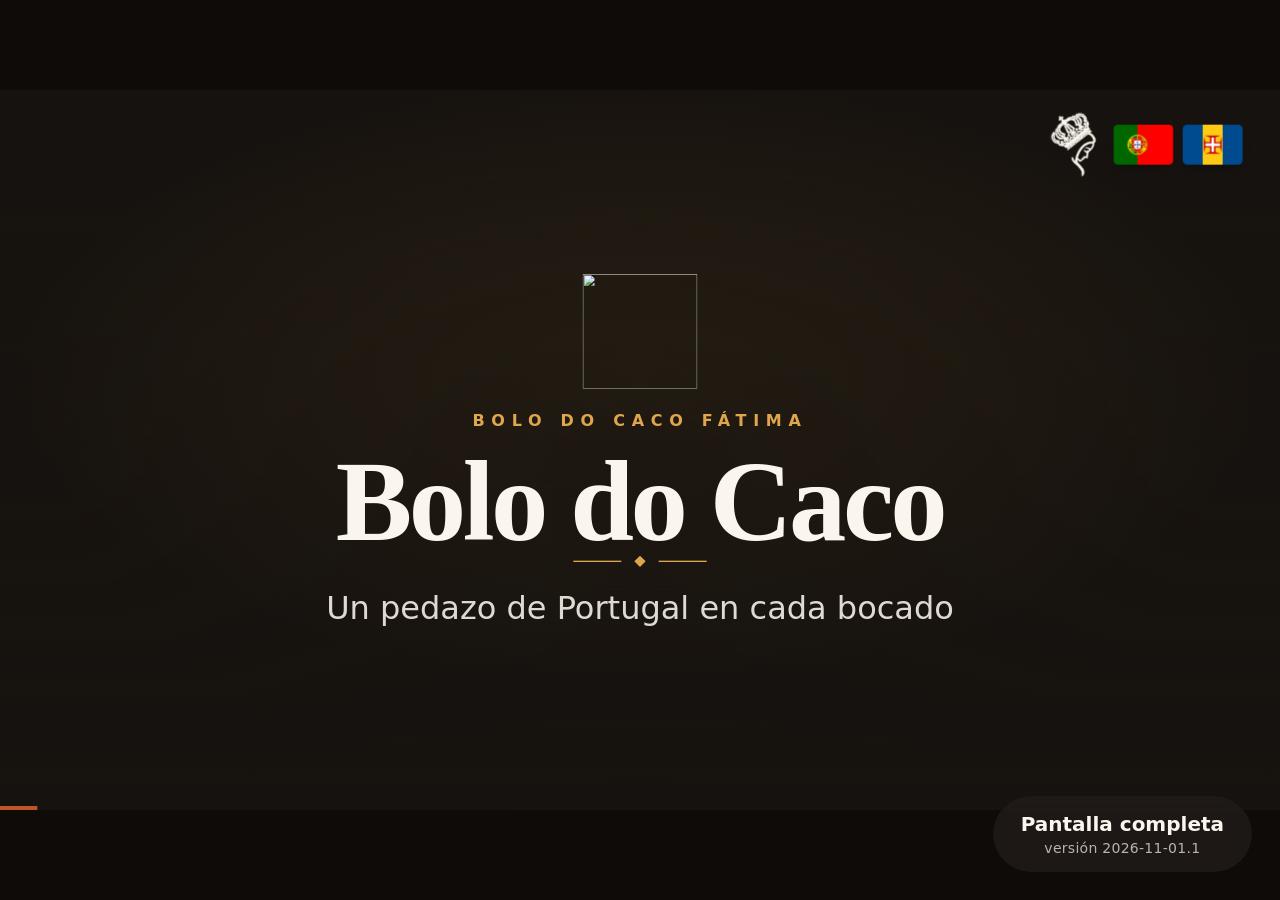
==== pantalla/index.html @ c0e659c2 "Evento con Parceiros Banda Show; fuera prego, bifana y espetadas - El evento del día pasa a ser la i" ====
<!doctype html>
<html lang="es">
<head>
<meta charset="utf-8">
<meta name="version" content="2026-11-01.1">
<meta name="viewport" content="width=device-width, initial-scale=1">
<title>Bolo do Caco Fátima — Pantalla</title>
<meta name="robots" content="noindex">
<link rel="icon" href="../favicon.svg" type="image/svg+xml">
<link rel="stylesheet" href="pantalla.css?v=2026-11-01.1">
</head>
<body>

<!-- El escenario mide siempre 1920x1080 y se escala para llenar la pantalla,
     así se ve igual en un televisor, en una laptop o en la grabación. -->
<div class="escenario" id="escenario">
  <div class="diapositivas" id="diapositivas"></div>

  <!-- firma fija, sobre todas las diapositivas -->
  <div class="firma" id="firma">
    <img class="firma__logo" src="../assets/img/logo-256.png" alt="">
    <span class="firma__texto">
      <strong>Bolo do Caco</strong>
      <em>Fátima</em>
    </span>
  </div>

  <!-- la Virgen y las dos banderas, fijas arriba a la derecha: equilibran la
       firma de la izquierda. La Virgen va en negro sobre fondo claro y en crema
       sobre las diapositivas oscuras; el reloj funde una con otra. -->
  <div class="banderas" id="banderas">
    <span class="banderas__virgen">
      <img id="virgenNegra" src="../assets/img/virgen-fatima-mini.png" alt="Nossa Senhora de Fátima" width="68" height="96">
      <img id="virgenCrema" src="../assets/img/virgen-fatima-mini-crema.png" alt="" width="68" height="96">
    </span>
    <img src="../assets/img/bandera-portugal.png" alt="Portugal" width="600" height="400">
    <img src="../assets/img/bandera-madeira.png" alt="Madeira" width="600" height="400">
  </div>

  <div class="progreso"><span class="progreso__barra" id="progresoBarra"></span></div>
</div>

<script src="../data/menu.js?v=2026-11-01.1"></script>
<script src="pantalla.js?v=2026-11-01.1"></script>
</body>
</html>
---- pantalla/pantalla.css ----
/* =============================================================
   BOLO DO CACO FÁTIMA — Pantalla en bucle (16:9)
   El escenario mide 1920x1080 fijos y se escala para llenar
   cualquier televisor. Todas las medidas van en px de ese lienzo.
   ============================================================= */

@font-face{
  font-family:'Fraunces';font-style:normal;font-weight:400 900;font-display:block;
  src:url('../assets/fonts/fraunces-latin.woff2') format('woff2');
}
@font-face{
  font-family:'Fraunces';font-style:normal;font-weight:400 900;font-display:block;
  src:url('../assets/fonts/fraunces-latin-ext.woff2') format('woff2');
  unicode-range:U+0100-02BA,U+02BD-02C5,U+02C7-02CC,U+02CE-02D7,U+02DD-02FF,U+1E00-1E9F,U+1EF2-1EFF,U+2C60-2C7F,U+A720-A7FF;
}
@font-face{
  font-family:'Inter';font-style:normal;font-weight:400 700;font-display:block;
  src:url('../assets/fonts/inter-latin.woff2') format('woff2');
}
@font-face{
  font-family:'Inter';font-style:normal;font-weight:400 700;font-display:block;
  src:url('../assets/fonts/inter-latin-ext.woff2') format('woff2');
  unicode-range:U+0100-02BA,U+02BD-02C5,U+02C7-02CC,U+02CE-02D7,U+02DD-02FF,U+1E00-1E9F,U+1EF2-1EFF,U+2C60-2C7F,U+A720-A7FF;
}

:root{
  --c-base:#FAF6EE; --c-surface:#FFFCF7; --c-surface-2:#F4EDE0;
  --c-ink:#221D1A; --c-ink-soft:#5B524B; --c-line:#E5DBCB;
  --c-azulejo:#1D4E79; --c-terracota:#C0552A; --c-codea:#E0A64C;
  --c-buganvilia:#B81E4E; --c-on-dark:#FAF6EE;
  --f-display:'Fraunces',Georgia,serif;
  --f-text:'Inter',system-ui,sans-serif;
}

*{box-sizing:border-box;margin:0}
html,body{height:100%;background:#0E0B09;overflow:hidden}
body{font-family:var(--f-text);color:var(--c-ink);-webkit-font-smoothing:antialiased}
img{display:block}

/* ---------- escenario ---------- */
.escenario{
  position:absolute;top:50%;left:50%;
  width:1920px;height:1080px;
  transform-origin:center center;
  overflow:hidden;background:var(--c-base);
}
.diapositivas{position:absolute;inset:0}

/* el will-change lo pone y lo quita el JS solo en las que están en
   pantalla: dejarlo fijo en las nueve reserva memoria de vídeo de más */
.dia{position:absolute;inset:0;opacity:0;visibility:hidden;
  backface-visibility:hidden;transform:translateZ(0)}

/* ---------- textura de azulejo ---------- */
.azulejo{position:absolute;inset:0;
  background:url('../assets/img/azulejo.svg') repeat;background-size:150px 150px;opacity:.05}
.azulejo--oscuro{opacity:.07}

/* ---------- filete ---------- */
.filete{position:relative;display:block;width:200px;height:14px;color:var(--c-codea);
  background:
    linear-gradient(currentColor,currentColor) left center/72px 2px no-repeat,
    linear-gradient(currentColor,currentColor) right center/72px 2px no-repeat}
.filete::after{content:"";position:absolute;left:50%;top:50%;width:12px;height:12px;
  transform:translate(-50%,-50%) rotate(45deg);background:currentColor}
.filete--terracota{color:var(--c-terracota)}
.filete--centro{margin-inline:auto}

/* ============ A · PORTADA ============ */
.dia--portada{background:#17130F}
.portada__foto{position:absolute;inset:0;background-size:cover;background-position:center 34%;
  will-change:transform}
.portada__velo{position:absolute;inset:0;background:
  radial-gradient(58% 58% at 50% 52%, rgb(23 19 15 / .62) 0%, transparent 78%),
  radial-gradient(70% 60% at 50% 40%, rgb(224 166 76 / .10) 0%, transparent 70%),
  linear-gradient(to top, rgb(23 19 15 / .92) 0%, rgb(23 19 15 / .66) 45%, rgb(23 19 15 / .58) 100%)}
.portada__caja{position:absolute;inset:0;display:flex;flex-direction:column;
  align-items:center;justify-content:center;gap:0;color:var(--c-on-dark);text-align:center}
.portada__logo{width:172px;height:172px;margin-bottom:34px}
.portada__marca{font-size:24px;font-weight:600;letter-spacing:.42em;text-transform:uppercase;
  color:var(--c-codea);margin-bottom:26px}
.portada__titulo{font-family:var(--f-display);font-size:172px;font-weight:700;line-height:.95;
  letter-spacing:-.03em;font-variation-settings:"SOFT" 60,"WONK" 1,"opsz" 144}
.portada__lema{font-size:48px;color:rgb(250 246 238 / .88);margin-top:34px}
.portada .filete{margin-top:30px}

/* ============ A2 · FÁTIMA: la identidad de la casa ============ */
.dia--fatima{background:var(--c-surface-2);display:grid;
  grid-template-columns:860px 1fr;align-items:center;isolation:isolate}
/* luz cálida detrás de la Virgen: la separa del fondo sin enmarcarla */
.fat__luz{position:absolute;inset:0;z-index:-1;background:
  radial-gradient(38% 62% at 25% 52%, rgb(255 252 247 / .95) 0%, rgb(255 252 247 / 0) 70%)}
.fat__virgen{display:flex;justify-content:center;align-items:center;height:100%;
  padding:110px 0 80px 120px}
/* medidas fijas: con alto al 100% y ancho automático, algunos navegadores de
   televisor dibujaban la imagen con ancho cero y la Virgen no se veía */
.fat__virgen img{display:block;width:560px;height:790px;will-change:transform}
.fat__caja{display:flex;flex-direction:column;align-items:flex-start;padding:0 120px 0 40px}
.fat__titulo{font-family:var(--f-display);font-size:220px;font-weight:700;line-height:.92;
  letter-spacing:-.035em;font-variation-settings:"SOFT" 60,"WONK" 1,"opsz" 144;margin-top:6px}
.dia--fatima .filete{margin:34px 0 0}
.fat__banderas{display:flex;gap:44px;margin-top:56px}
.fat__banderas figure{margin:0;display:flex;flex-direction:column;align-items:center;gap:18px}
.fat__banderas img{width:240px;height:160px;border-radius:10px;object-fit:cover;
  box-shadow:0 0 0 1px rgb(34 29 26 / .10), 0 18px 34px -16px rgb(34 29 26 / .45)}
.fat__banderas figcaption{font-size:26px;font-weight:700;letter-spacing:.24em;
  text-transform:uppercase;color:var(--c-ink-soft)}
.fat__lema{font-size:40px;line-height:1.3;color:var(--c-ink-soft);margin-top:54px;max-width:820px}

/* ============ B · PRODUCTO ============ */
.dia--producto{display:grid;grid-template-columns:940px 1fr;background:var(--c-base);isolation:isolate}
.prod__marco{position:relative;overflow:hidden;background:var(--c-surface-2)}
.prod__foto{position:absolute;inset:-4%;background-size:cover;background-position:center;
  will-change:transform}
/* el fundido va fuera del marco y lo sobrepasa unos píxeles: dentro, al
   escalar el escenario a un televisor que no mide justo 1920, el último
   píxel de la foto asomaba como una línea vertical en el centro */
.prod__borde{position:absolute;top:0;bottom:0;left:820px;width:126px;
  background:linear-gradient(to right, transparent, var(--c-base) 88%)}
.prod__caja{position:relative;display:flex;flex-direction:column;justify-content:center;
  padding:0 90px 0 76px}
.prod__caja::before{content:"";position:absolute;inset:0;z-index:-1;
  background:url('../assets/img/azulejo.svg') repeat;background-size:150px 150px;opacity:.04}
.prod__categoria{font-size:26px;font-weight:700;letter-spacing:.3em;text-transform:uppercase;
  color:var(--c-terracota);margin-bottom:22px}
.prod__nombre{font-family:var(--f-display);font-size:100px;font-weight:700;line-height:1.0;
  letter-spacing:-.03em;font-variation-settings:"SOFT" 45,"WONK" 1,"opsz" 96;
  text-wrap:balance;margin-bottom:28px}
.prod__desc{font-size:42px;line-height:1.38;color:var(--c-ink-soft);max-width:820px}
.prod__precio{font-family:var(--f-display);font-size:200px;font-weight:700;line-height:.92;
  color:var(--c-terracota);margin-top:48px;font-variant-numeric:tabular-nums}
.prod__sello{display:inline-flex;align-self:flex-start;margin-top:34px;
  padding:14px 32px;border-radius:999px;
  font-size:27px;font-weight:700;letter-spacing:.18em;text-transform:uppercase}
.sello--promo{background:var(--c-terracota);color:#FFF}
.sello--estrella{background:var(--c-codea);color:#2B2008}
.sello--novedad{background:var(--c-buganvilia);color:#FFF}
.sello--tradicional{background:transparent;color:var(--c-azulejo);
  box-shadow:inset 0 0 0 2px var(--c-azulejo)}

/* la unidad va debajo del precio, en letra de texto y más discreta */
.precio__unidad{display:block;font-family:var(--f-text);font-weight:600;
  font-size:32px;letter-spacing:.04em;color:var(--c-ink-soft);margin-top:8px}

/* ============ B2 · DOS PRODUCTOS JUNTOS ============ */
.dia--pareja{background:var(--c-base);display:flex;align-items:center;justify-content:center}
/* el hueco de arriba deja libre la firma de la esquina */
.par__todo{width:100%;padding:80px 64px 0}
.par__categoria{text-align:center;margin-bottom:34px;font-size:30px}
.par__rejilla{display:grid;grid-template-columns:1fr 1fr;gap:56px;align-items:start}
.par__col{display:flex;flex-direction:column;align-items:center;text-align:center}
.par__marco{position:relative;width:100%;aspect-ratio:4/3;max-width:610px;overflow:hidden;
  border-radius:20px;background:var(--c-surface-2);
  box-shadow:0 3px 10px rgb(34 29 26 / .10), 0 26px 50px -24px rgb(34 29 26 / .40)}
.par__foto{position:absolute;inset:-4%;background-size:cover;background-position:center;
  will-change:transform}
/* sobre la foto, la de contorno necesita fondo: sin él no se lee encima de
   una carne roja o un pan oscuro */
.par__sello.sello--tradicional{background:var(--c-surface)}
.par__sello{position:absolute;left:22px;top:22px;
  padding:11px 26px;border-radius:999px;
  font-size:23px;font-weight:700;letter-spacing:.16em;text-transform:uppercase}
/* alturas mínimas de dos líneas: así los precios de las dos columnas
   quedan a la misma altura aunque un nombre ocupe una línea y el otro dos */
.par__nombre{font-family:var(--f-display);font-size:56px;font-weight:700;line-height:1.05;
  letter-spacing:-.025em;font-variation-settings:"SOFT" 45,"WONK" 1,"opsz" 54;
  text-wrap:balance;margin-top:30px;min-height:2.1em;
  display:flex;align-items:flex-start;justify-content:center}
.par__desc{font-size:33px;line-height:1.32;color:var(--c-ink-soft);margin-top:10px;
  max-width:700px;min-height:2.64em}
.par__precio{font-family:var(--f-display);font-size:132px;font-weight:700;line-height:.94;
  color:var(--c-terracota);margin-top:18px;font-variant-numeric:tabular-nums}

/* ============ C · EVENTO ============ */
.dia--evento{background:var(--c-surface-2);display:flex;flex-direction:column;
  align-items:center;justify-content:center;text-align:center;padding:0 200px}
.ev__kicker{font-size:24px;font-weight:700;letter-spacing:.32em;text-transform:uppercase;
  color:var(--c-terracota);margin-bottom:20px}
.ev__titulo{font-family:var(--f-display);font-size:130px;font-weight:700;line-height:1;
  letter-spacing:-.03em;font-variation-settings:"SOFT" 50,"WONK" 1,"opsz" 120}
.ev__sub{font-family:var(--f-display);font-size:38px;font-style:italic;color:var(--c-azulejo);
  margin-top:28px}
.ev__texto{font-size:30px;line-height:1.5;color:var(--c-ink-soft);max-width:1240px;margin-top:34px}
.ev__datos{display:grid;grid-template-columns:repeat(3,1fr);gap:56px;margin-top:56px;
  text-align:left;max-width:1320px}
.ev__dato{padding-left:26px;border-left:4px solid var(--c-codea)}
.ev__dato dt{font-size:19px;font-weight:700;letter-spacing:.2em;text-transform:uppercase;
  color:var(--c-terracota);margin-bottom:10px}
.ev__dato dd{margin:0;font-size:25px;line-height:1.4;color:var(--c-ink-soft)}
.dia--evento .filete{margin-top:26px}

/* ============ D · CIERRE ============ */
.dia--cierre{background:#1A1614;display:flex;flex-direction:column;
  align-items:center;justify-content:center;text-align:center;color:var(--c-on-dark)}
.cierre__logo{width:230px;height:230px;margin-bottom:46px}
.cierre__titulo{font-family:var(--f-display);font-size:124px;font-weight:700;line-height:1.05;
  letter-spacing:-.025em;font-variation-settings:"SOFT" 55,"WONK" 1,"opsz" 96}
.cierre__ig{display:inline-flex;align-items:center;gap:22px;margin-top:52px;
  padding:24px 52px;border-radius:999px;border:2px solid rgb(250 246 238 / .28);
  font-size:46px;font-weight:600}
.cierre__ig svg{width:44px;height:44px}
.dia--cierre .filete{margin-top:30px}

/* ---------- firma fija ---------- */
.firma{position:absolute;left:56px;top:46px;display:flex;align-items:center;gap:18px;
  z-index:5;will-change:opacity}
.firma__logo{width:88px;height:88px;border-radius:50%}
.firma__texto{display:flex;flex-direction:column;line-height:1}
.firma__texto strong{font-family:var(--f-display);font-size:36px;font-weight:700;
  letter-spacing:-.01em}
.firma__texto em{font-style:normal;font-size:19px;letter-spacing:.32em;text-transform:uppercase;
  margin-top:8px;color:var(--c-terracota)}
.firma--sobre-oscuro .firma__texto{color:var(--c-on-dark)}
.firma--sobre-oscuro .firma__texto em{color:var(--c-codea)}
.firma--oculta{opacity:0}

/* ---------- botón de pantalla completa ---------- */
.completa{
  position:fixed;right:28px;bottom:28px;z-index:20;
  padding:16px 28px;border:0;border-radius:999px;cursor:pointer;
  background:rgb(34 29 26 / .78);color:#FAF6EE;
  font-family:var(--f-text);font-size:20px;font-weight:600;
  backdrop-filter:blur(6px);
  transition:opacity .4s ease;
}
.completa small{display:block;font-size:14px;font-weight:500;opacity:.7;margin-top:4px;
  letter-spacing:.02em}
.completa:focus-visible{outline:3px solid var(--c-codea);outline-offset:3px}
.completa--oculto{opacity:0;pointer-events:none}

/* ---------- banderas fijas, arriba a la derecha ---------- */
.banderas{position:absolute;right:56px;top:34px;z-index:5;display:flex;align-items:center;gap:14px}
.banderas img{width:90px;height:60px;border-radius:7px;object-fit:cover;
  box-shadow:0 0 0 1px rgb(34 29 26 / .12), 0 8px 18px -8px rgb(0 0 0 / .45)}
/* medidas fijas, igual que la grande: sin ellas algunos televisores la
   dibujaban con ancho cero */
.banderas__virgen{position:relative;width:68px;height:96px;margin-right:12px}
.banderas .banderas__virgen img{position:absolute;left:0;top:0;width:68px;height:96px;
  border-radius:0;box-shadow:none;object-fit:contain}
#virgenCrema{opacity:0}

/* ---------- barra de avance ---------- */
.progreso{position:absolute;left:0;right:0;bottom:0;height:6px;
  background:rgb(34 29 26 / .12);z-index:5}
.progreso__barra{display:block;height:100%;width:0;background:var(--c-terracota)}
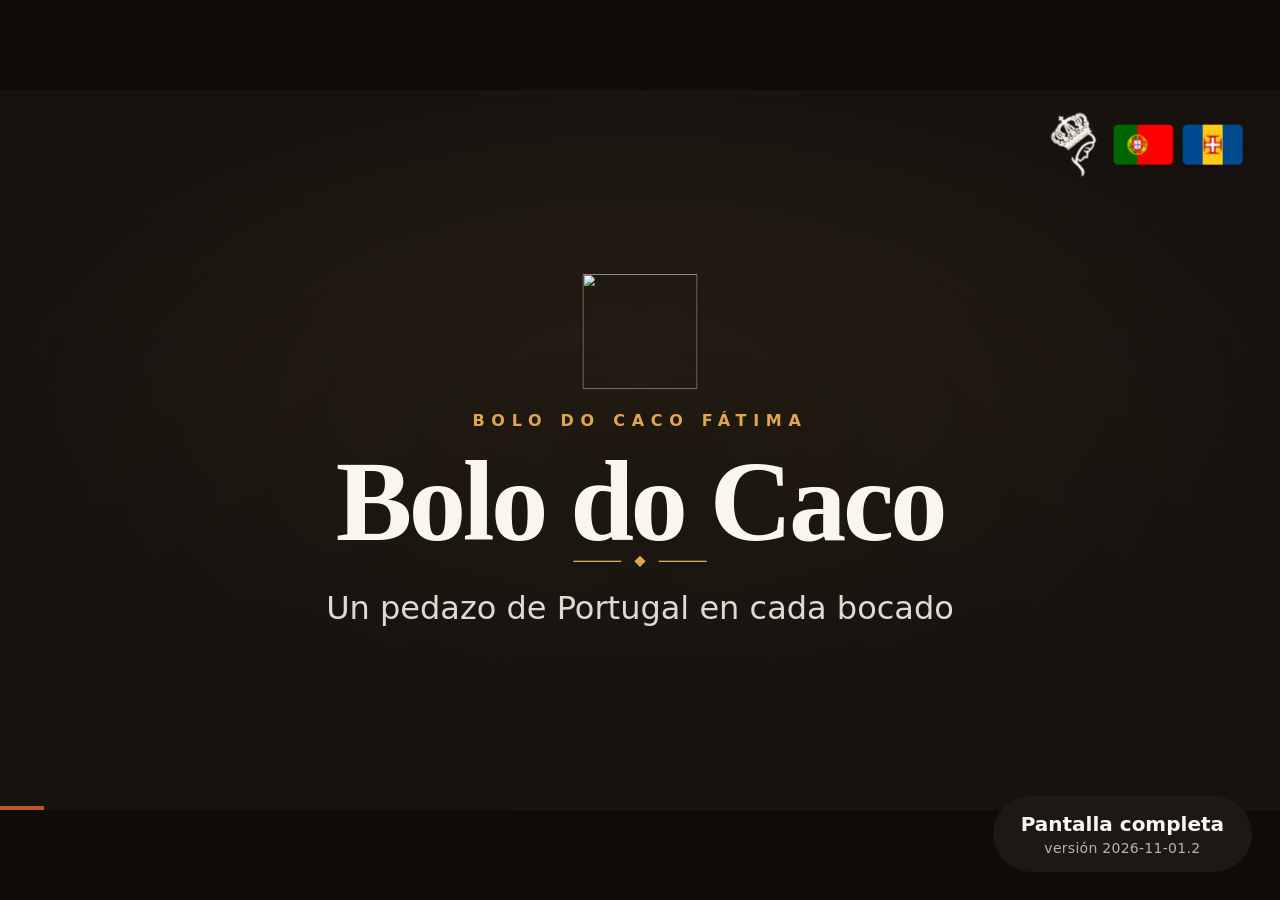
==== commit 6377ecb1: "Agradecimiento a Parceiros Banda Show también en el televisor - MOSTRAR_EVENTO = true: antes del cie" ====
--- a/pantalla/index.html
+++ b/pantalla/index.html
@@ -2,12 +2,12 @@
 <html lang="es">
 <head>
 <meta charset="utf-8">
-<meta name="version" content="2026-11-01.1">
+<meta name="version" content="2026-11-01.2">
 <meta name="viewport" content="width=device-width, initial-scale=1">
 <title>Bolo do Caco Fátima — Pantalla</title>
 <meta name="robots" content="noindex">
 <link rel="icon" href="../favicon.svg" type="image/svg+xml">
-<link rel="stylesheet" href="pantalla.css?v=2026-11-01.1">
+<link rel="stylesheet" href="pantalla.css?v=2026-11-01.2">
 </head>
 <body>
 
@@ -40,7 +40,7 @@
   <div class="progreso"><span class="progreso__barra" id="progresoBarra"></span></div>
 </div>
 
-<script src="../data/menu.js?v=2026-11-01.1"></script>
-<script src="pantalla.js?v=2026-11-01.1"></script>
+<script src="../data/menu.js?v=2026-11-01.2"></script>
+<script src="pantalla.js?v=2026-11-01.2"></script>
 </body>
 </html>
--- a/pantalla/pantalla.css
+++ b/pantalla/pantalla.css
@@ -171,6 +171,36 @@
 .par__precio{font-family:var(--f-display);font-size:132px;font-weight:700;line-height:.94;
   color:var(--c-terracota);margin-top:18px;font-variant-numeric:tabular-nums}
 
+/* ============ C2 · AGRADECIMIENTO a quien nos invita ============ */
+.dia--gracias{background:var(--c-surface-2);display:grid;
+  grid-template-columns:800px 1fr;align-items:center;isolation:isolate}
+.gr__luz{position:absolute;inset:0;z-index:-1;background:
+  radial-gradient(34% 58% at 22% 54%, rgb(255 252 247 / .95) 0%, rgb(255 252 247 / 0) 72%)}
+.gr__lado{display:flex;justify-content:center;align-items:center;height:100%;
+  padding:120px 0 60px 110px}
+/* el logo es cuadrado: se recorta en círculo, como un cartel colgado */
+.gr__logo{width:560px;height:560px;border-radius:50%;flex:none;
+  background-color:#F7F7F7;background-size:cover;background-position:center;
+  box-shadow:0 0 0 2px rgb(34 29 26 / .08), 0 30px 60px -28px rgb(34 29 26 / .55);
+  will-change:transform}
+.gr__caja{display:flex;flex-direction:column;align-items:flex-start;
+  padding:130px 110px 40px 40px}
+.gr__nombre{font-family:var(--f-display);font-size:96px;font-weight:700;line-height:.98;
+  letter-spacing:-.03em;font-variation-settings:"SOFT" 50,"WONK" 1,"opsz" 96;
+  text-wrap:balance}
+.dia--gracias .filete{margin:30px 0 0}
+.gr__titulo{font-family:var(--f-display);font-size:66px;font-weight:700;line-height:1.05;
+  letter-spacing:-.02em;color:var(--c-terracota);margin-top:34px;
+  font-variation-settings:"SOFT" 60,"WONK" 1,"opsz" 72}
+.gr__texto{font-size:37px;line-height:1.42;color:var(--c-ink-soft);margin-top:20px;
+  max-width:930px;text-wrap:pretty}
+.gr__firma{font-family:var(--f-display);font-style:italic;font-size:38px;
+  color:var(--c-ink);margin-top:26px}
+.gr__ig{display:inline-flex;align-items:center;gap:16px;margin-top:30px;
+  padding:14px 30px 14px 24px;border-radius:999px;background:var(--c-surface);
+  box-shadow:inset 0 0 0 2px var(--c-line);font-size:32px;font-weight:600}
+.gr__ig svg{width:36px;height:36px;color:var(--c-terracota)}
+
 /* ============ C · EVENTO ============ */
 .dia--evento{background:var(--c-surface-2);display:flex;flex-direction:column;
   align-items:center;justify-content:center;text-align:center;padding:0 200px}
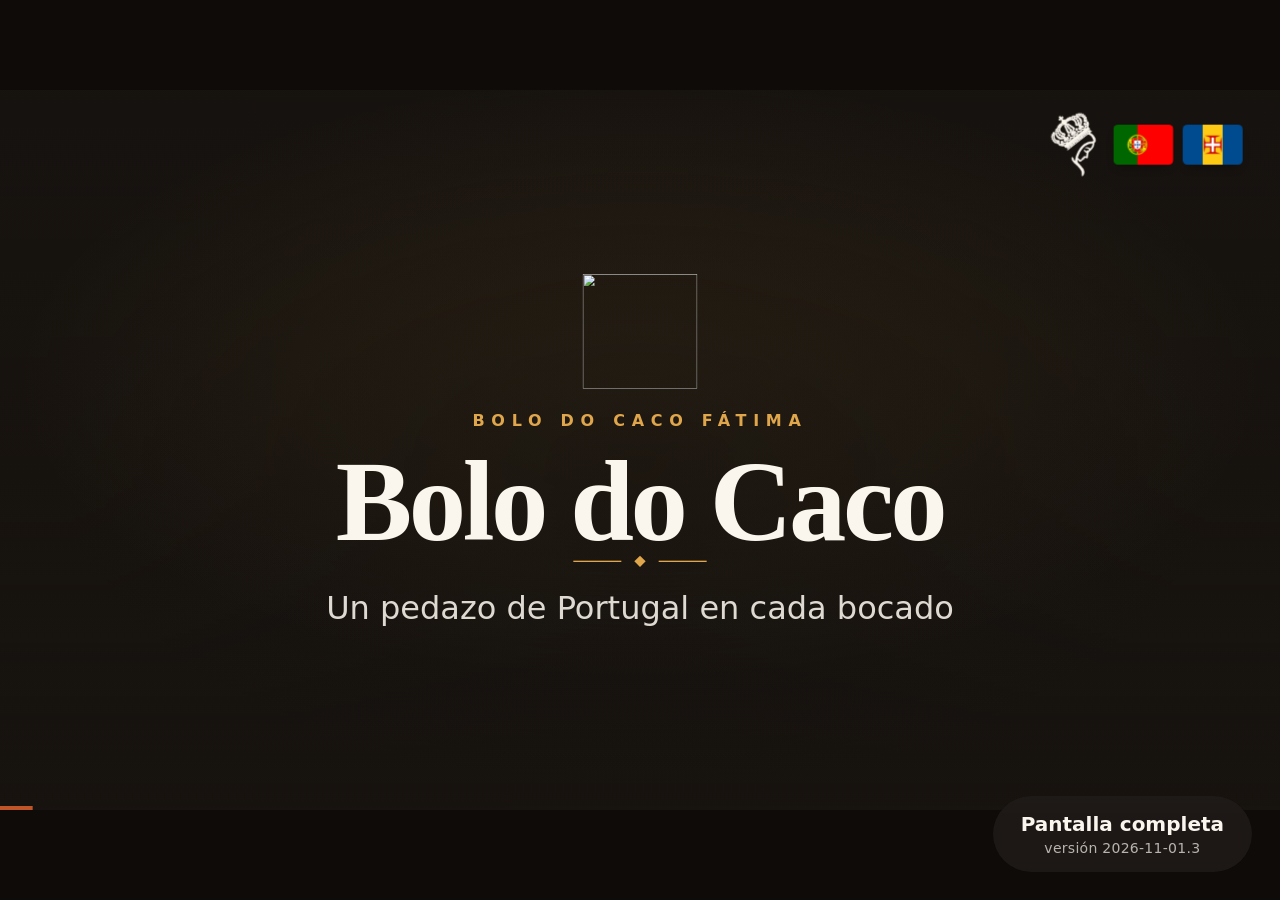
==== commit 8ca540b8: "Vuelve el prego al menú y al televisor Para el evento de Parceiros sí se vende el prego: se le quita" ====
--- a/pantalla/index.html
+++ b/pantalla/index.html
@@ -2,12 +2,12 @@
 <html lang="es">
 <head>
 <meta charset="utf-8">
-<meta name="version" content="2026-11-01.2">
+<meta name="version" content="2026-11-01.3">
 <meta name="viewport" content="width=device-width, initial-scale=1">
 <title>Bolo do Caco Fátima — Pantalla</title>
 <meta name="robots" content="noindex">
 <link rel="icon" href="../favicon.svg" type="image/svg+xml">
-<link rel="stylesheet" href="pantalla.css?v=2026-11-01.2">
+<link rel="stylesheet" href="pantalla.css?v=2026-11-01.3">
 </head>
 <body>
 
@@ -40,7 +40,7 @@
   <div class="progreso"><span class="progreso__barra" id="progresoBarra"></span></div>
 </div>
 
-<script src="../data/menu.js?v=2026-11-01.2"></script>
-<script src="pantalla.js?v=2026-11-01.2"></script>
+<script src="../data/menu.js?v=2026-11-01.3"></script>
+<script src="pantalla.js?v=2026-11-01.3"></script>
 </body>
 </html>
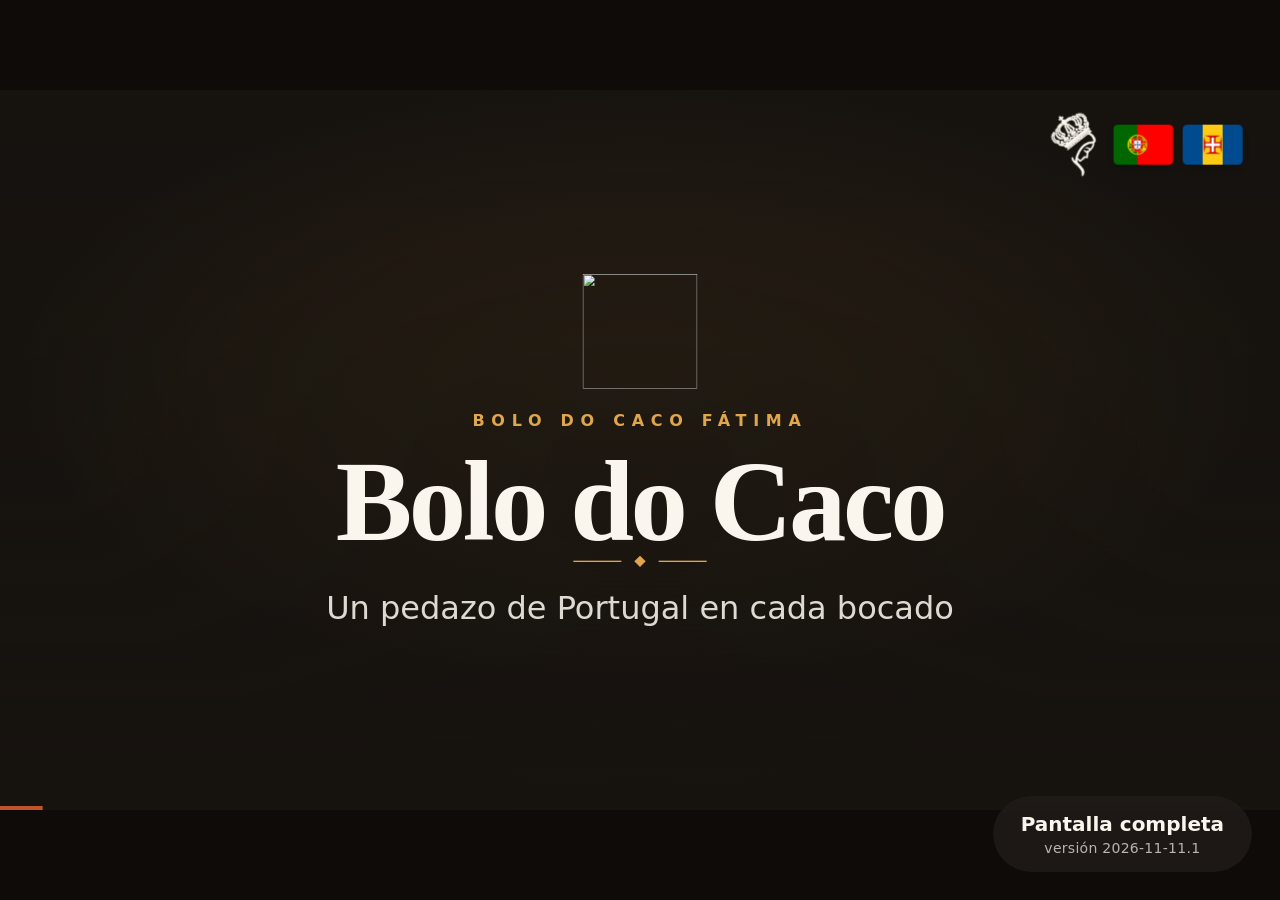
==== commit 6042dbf1: "Evento: Torneo Interclubes de Dominó del Centro Portugués - El evento del día pasa a ser el torneo i" ====
--- a/pantalla/index.html
+++ b/pantalla/index.html
@@ -2,12 +2,12 @@
 <html lang="es">
 <head>
 <meta charset="utf-8">
-<meta name="version" content="2026-11-01.3">
+<meta name="version" content="2026-11-11.1">
 <meta name="viewport" content="width=device-width, initial-scale=1">
 <title>Bolo do Caco Fátima — Pantalla</title>
 <meta name="robots" content="noindex">
 <link rel="icon" href="../favicon.svg" type="image/svg+xml">
-<link rel="stylesheet" href="pantalla.css?v=2026-11-01.3">
+<link rel="stylesheet" href="pantalla.css?v=2026-11-11.1">
 </head>
 <body>
 
@@ -40,7 +40,7 @@
   <div class="progreso"><span class="progreso__barra" id="progresoBarra"></span></div>
 </div>
 
-<script src="../data/menu.js?v=2026-11-01.3"></script>
-<script src="pantalla.js?v=2026-11-01.3"></script>
+<script src="../data/menu.js?v=2026-11-11.1"></script>
+<script src="pantalla.js?v=2026-11-11.1"></script>
 </body>
 </html>
--- a/pantalla/pantalla.css
+++ b/pantalla/pantalla.css
@@ -207,16 +207,17 @@
 .ev__kicker{font-size:24px;font-weight:700;letter-spacing:.32em;text-transform:uppercase;
   color:var(--c-terracota);margin-bottom:20px}
 .ev__titulo{font-family:var(--f-display);font-size:130px;font-weight:700;line-height:1;
-  letter-spacing:-.03em;font-variation-settings:"SOFT" 50,"WONK" 1,"opsz" 120}
+  letter-spacing:-.03em;font-variation-settings:"SOFT" 50,"WONK" 1,"opsz" 120;text-wrap:balance}
 .ev__sub{font-family:var(--f-display);font-size:38px;font-style:italic;color:var(--c-azulejo);
   margin-top:28px}
-.ev__texto{font-size:30px;line-height:1.5;color:var(--c-ink-soft);max-width:1240px;margin-top:34px}
-.ev__datos{display:grid;grid-template-columns:repeat(3,1fr);gap:56px;margin-top:56px;
-  text-align:left;max-width:1320px}
+.ev__texto{font-size:33px;line-height:1.45;color:var(--c-ink-soft);max-width:1300px;margin-top:30px}
+.ev__datos{display:grid;grid-template-columns:repeat(3,1fr);gap:56px;margin-top:48px;
+  text-align:left;max-width:1400px}
 .ev__dato{padding-left:26px;border-left:4px solid var(--c-codea)}
-.ev__dato dt{font-size:19px;font-weight:700;letter-spacing:.2em;text-transform:uppercase;
+.ev__dato dt{font-size:22px;font-weight:700;letter-spacing:.2em;text-transform:uppercase;
   color:var(--c-terracota);margin-bottom:10px}
-.ev__dato dd{margin:0;font-size:25px;line-height:1.4;color:var(--c-ink-soft)}
+/* la hora y el lugar se buscan de lejos: más grandes y en tinta plena */
+.ev__dato dd{margin:0;font-size:34px;line-height:1.25;font-weight:600;color:var(--c-ink)}
 .dia--evento .filete{margin-top:26px}
 
 /* ============ D · CIERRE ============ */
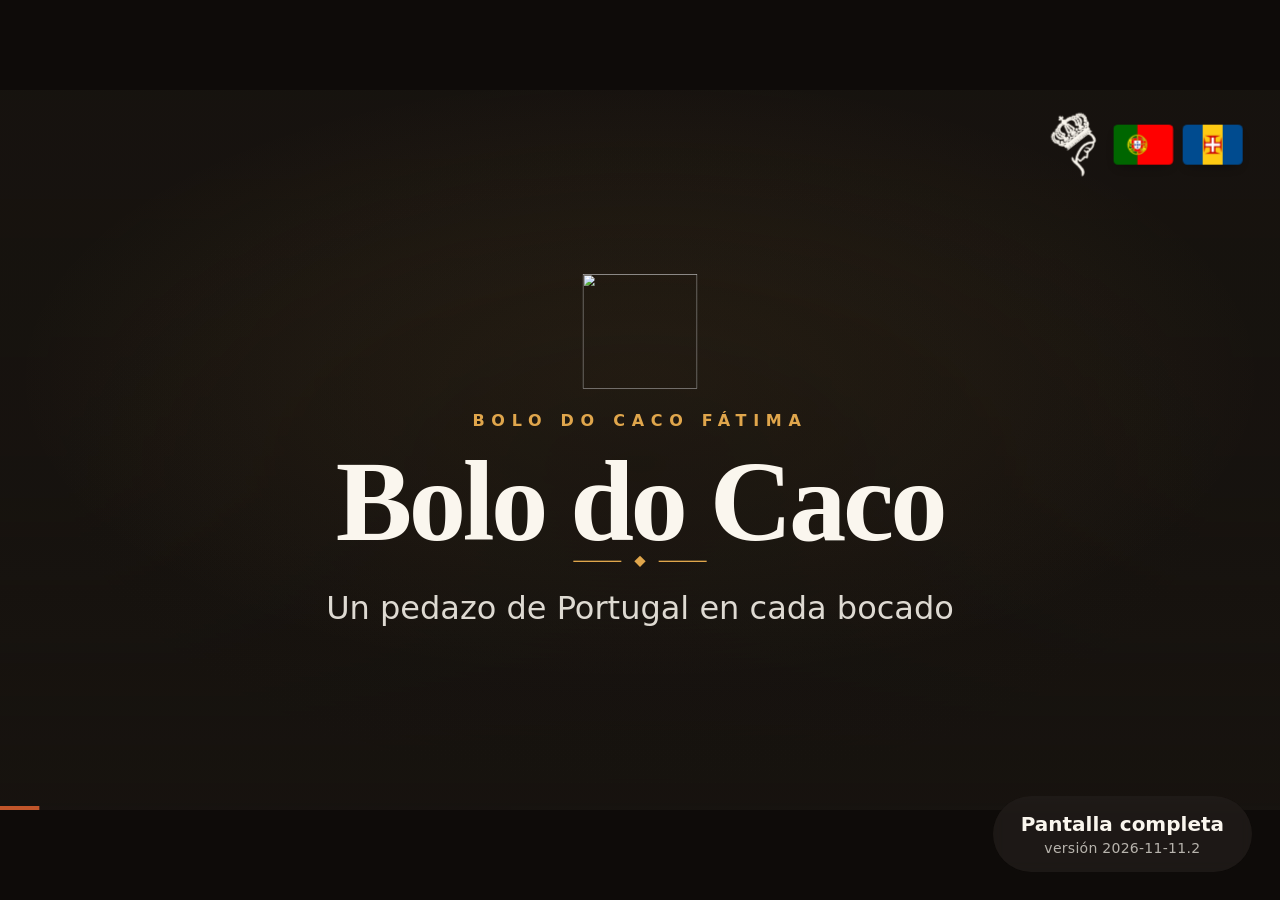
==== commit e27411c2: "Pantalla: no se deja oscurecer y se pone al día sola En el televisor del stand salía con fondo gris " ====
--- a/pantalla/index.html
+++ b/pantalla/index.html
@@ -2,12 +2,14 @@
 <html lang="es">
 <head>
 <meta charset="utf-8">
-<meta name="version" content="2026-11-11.1">
+<meta name="version" content="2026-11-11.2">
 <meta name="viewport" content="width=device-width, initial-scale=1">
+<!-- solo claro: algunos navegadores de televisor oscurecen la página por su cuenta -->
+<meta name="color-scheme" content="only light">
 <title>Bolo do Caco Fátima — Pantalla</title>
 <meta name="robots" content="noindex">
 <link rel="icon" href="../favicon.svg" type="image/svg+xml">
-<link rel="stylesheet" href="pantalla.css?v=2026-11-11.1">
+<link rel="stylesheet" href="pantalla.css?v=2026-11-11.2">
 </head>
 <body>
 
@@ -40,7 +42,7 @@
   <div class="progreso"><span class="progreso__barra" id="progresoBarra"></span></div>
 </div>
 
-<script src="../data/menu.js?v=2026-11-11.1"></script>
-<script src="pantalla.js?v=2026-11-11.1"></script>
+<script src="../data/menu.js?v=2026-11-11.2"></script>
+<script src="pantalla.js?v=2026-11-11.2"></script>
 </body>
 </html>
--- a/pantalla/pantalla.css
+++ b/pantalla/pantalla.css
@@ -22,6 +22,11 @@
   src:url('../assets/fonts/inter-latin-ext.woff2') format('woff2');
   unicode-range:U+0100-02BA,U+02BD-02C5,U+02C7-02CC,U+02CE-02D7,U+02DD-02FF,U+1E00-1E9F,U+1EF2-1EFF,U+2C60-2C7F,U+A720-A7FF;
 }
+
+/* La pantalla solo tiene versión clara. Sin esto, el "modo oscuro" de
+   algunos navegadores de televisor la oscurece por su cuenta: fondo gris,
+   letras invertidas y la Virgen negra sobre gris, casi invisible. */
+:root{color-scheme:only light}
 
 :root{
   --c-base:#FAF6EE; --c-surface:#FFFCF7; --c-surface-2:#F4EDE0;
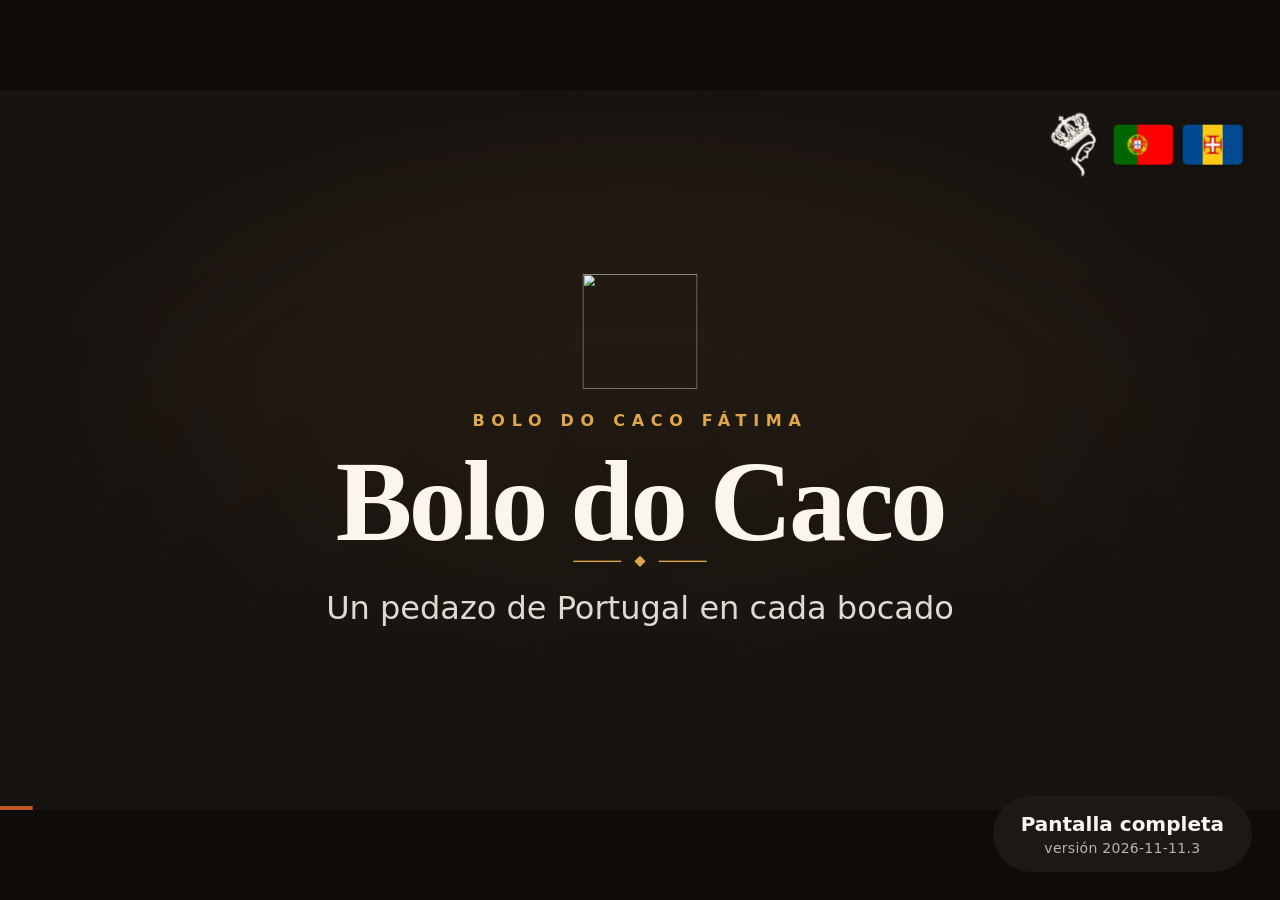
==== commit 05d2baed: "Pantalla: pide al navegador que no se quede con una copia guardada El televisor del stand seguía en " ====
--- a/pantalla/index.html
+++ b/pantalla/index.html
@@ -2,14 +2,19 @@
 <html lang="es">
 <head>
 <meta charset="utf-8">
-<meta name="version" content="2026-11-11.2">
+<meta name="version" content="2026-11-11.3">
 <meta name="viewport" content="width=device-width, initial-scale=1">
 <!-- solo claro: algunos navegadores de televisor oscurecen la página por su cuenta -->
 <meta name="color-scheme" content="only light">
+<!-- que el navegador del televisor pregunte siempre por la página nueva en vez
+     de quedarse con una copia guardada (algunos lo respetan, otros no) -->
+<meta http-equiv="Cache-Control" content="no-cache, must-revalidate">
+<meta http-equiv="Pragma" content="no-cache">
+<meta http-equiv="Expires" content="0">
 <title>Bolo do Caco Fátima — Pantalla</title>
 <meta name="robots" content="noindex">
 <link rel="icon" href="../favicon.svg" type="image/svg+xml">
-<link rel="stylesheet" href="pantalla.css?v=2026-11-11.2">
+<link rel="stylesheet" href="pantalla.css?v=2026-11-11.3">
 </head>
 <body>
 
@@ -42,7 +47,7 @@
   <div class="progreso"><span class="progreso__barra" id="progresoBarra"></span></div>
 </div>
 
-<script src="../data/menu.js?v=2026-11-11.2"></script>
-<script src="pantalla.js?v=2026-11-11.2"></script>
+<script src="../data/menu.js?v=2026-11-11.3"></script>
+<script src="pantalla.js?v=2026-11-11.3"></script>
 </body>
 </html>
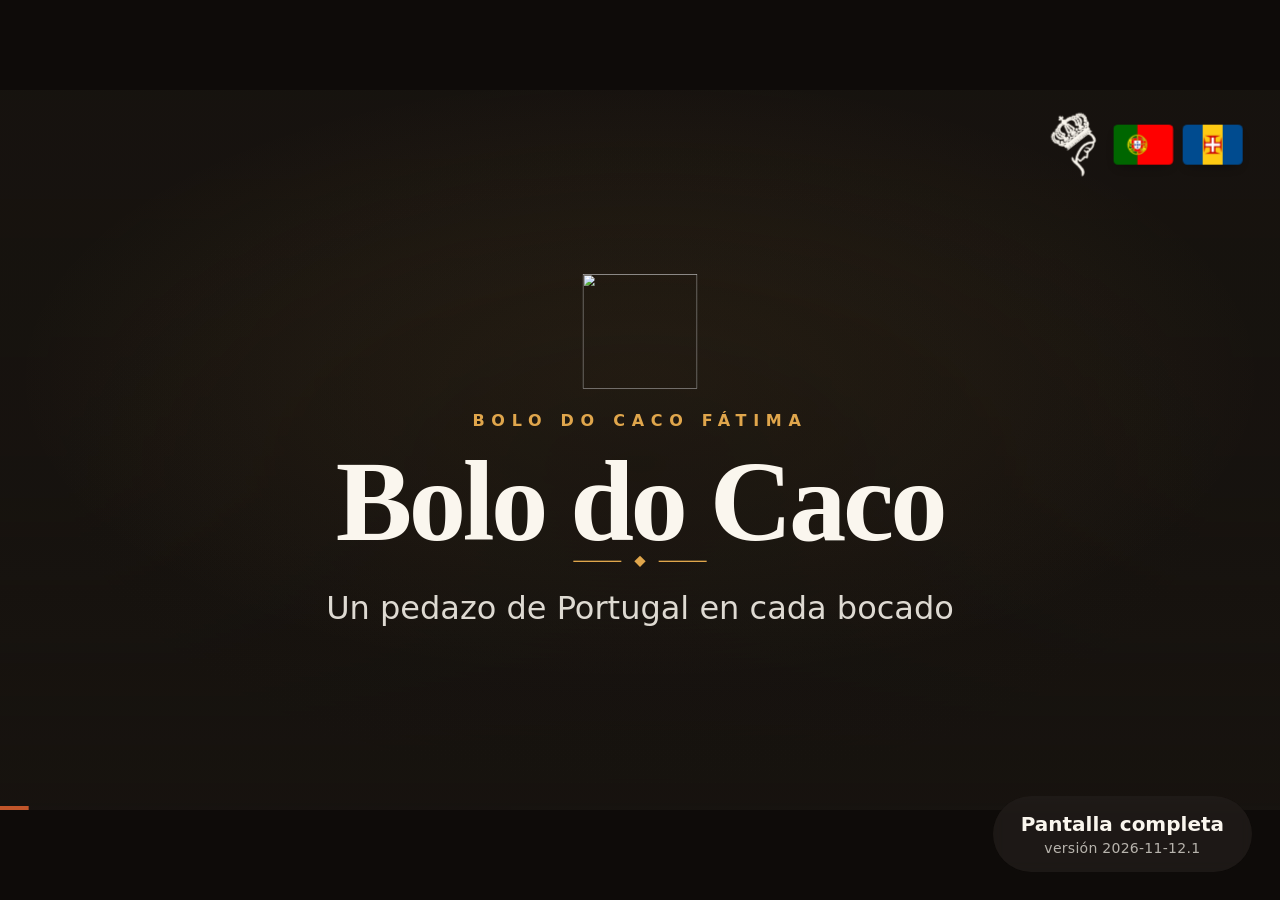
==== commit 0a7860fc: "Pantalla: la Mano de Fátima junto al nombre en la pantalla de Fátima El sticker se recorta del fondo" ====
--- a/pantalla/index.html
+++ b/pantalla/index.html
@@ -2,7 +2,7 @@
 <html lang="es">
 <head>
 <meta charset="utf-8">
-<meta name="version" content="2026-11-11.3">
+<meta name="version" content="2026-11-12.1">
 <meta name="viewport" content="width=device-width, initial-scale=1">
 <!-- solo claro: algunos navegadores de televisor oscurecen la página por su cuenta -->
 <meta name="color-scheme" content="only light">
@@ -14,7 +14,7 @@
 <title>Bolo do Caco Fátima — Pantalla</title>
 <meta name="robots" content="noindex">
 <link rel="icon" href="../favicon.svg" type="image/svg+xml">
-<link rel="stylesheet" href="pantalla.css?v=2026-11-11.3">
+<link rel="stylesheet" href="pantalla.css?v=2026-11-12.1">
 </head>
 <body>
 
@@ -47,7 +47,7 @@
   <div class="progreso"><span class="progreso__barra" id="progresoBarra"></span></div>
 </div>
 
-<script src="../data/menu.js?v=2026-11-11.3"></script>
-<script src="pantalla.js?v=2026-11-11.3"></script>
+<script src="../data/menu.js?v=2026-11-12.1"></script>
+<script src="pantalla.js?v=2026-11-12.1"></script>
 </body>
 </html>
--- a/pantalla/pantalla.css
+++ b/pantalla/pantalla.css
@@ -104,6 +104,12 @@
 .fat__titulo{font-family:var(--f-display);font-size:220px;font-weight:700;line-height:.92;
   letter-spacing:-.035em;font-variation-settings:"SOFT" 60,"WONK" 1,"opsz" 144;margin-top:6px}
 .dia--fatima .filete{margin:34px 0 0}
+/* La Mano de Fátima junto al nombre, como un sticker pegado un poco ladeado.
+   Va aquí y no en pantalla.js para que llegue sola a los televisores con la
+   actualización automática, sin tener que recargarlos. */
+.fat__titulo::after{content:"";display:inline-block;width:182px;height:240px;margin-left:36px;
+  vertical-align:-30px;transform:rotate(6deg);
+  background:url('../assets/img/mano-fatima.png') center/contain no-repeat}
 .fat__banderas{display:flex;gap:44px;margin-top:56px}
 .fat__banderas figure{margin:0;display:flex;flex-direction:column;align-items:center;gap:18px}
 .fat__banderas img{width:240px;height:160px;border-radius:10px;object-fit:cover;
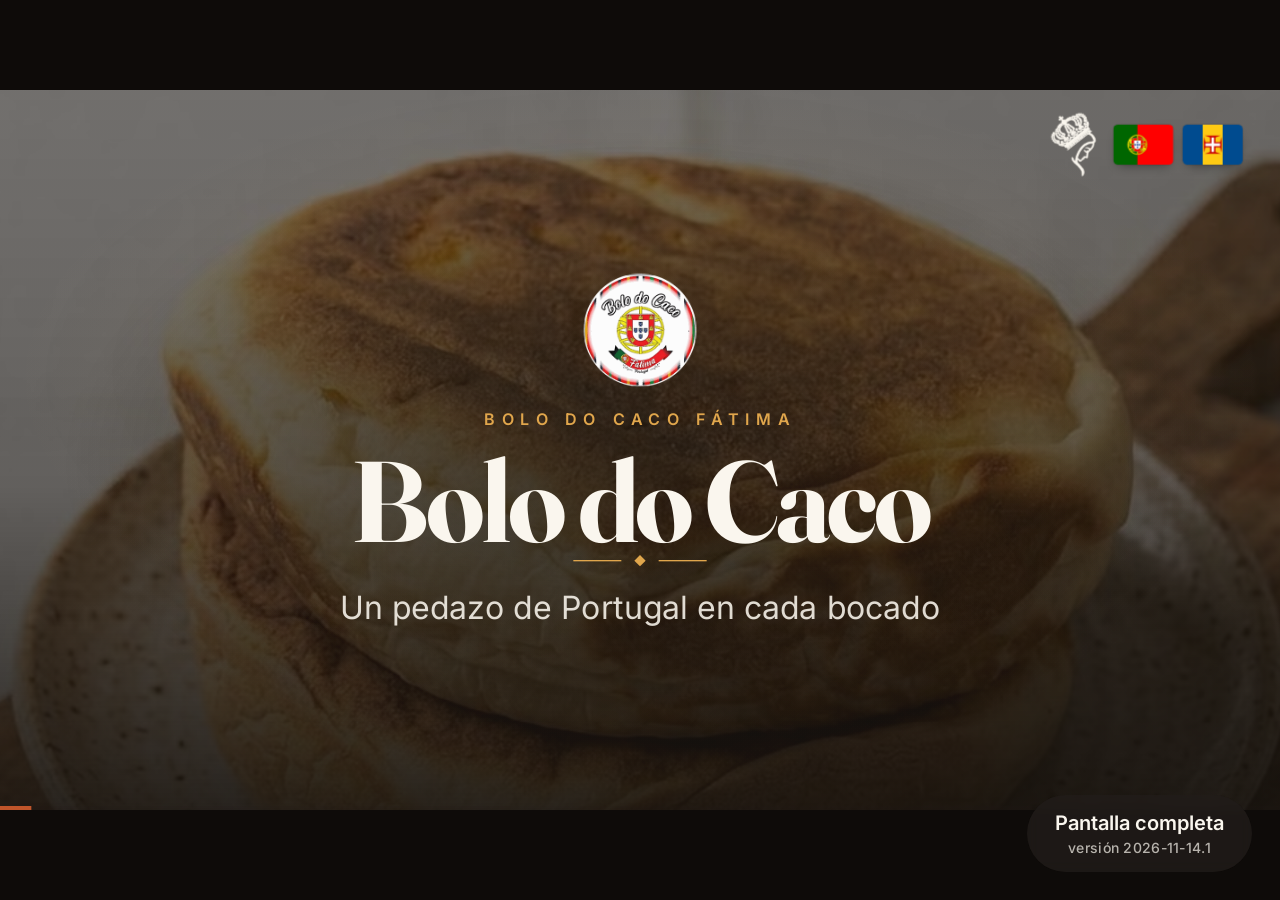
==== commit d53b27ae: "Evento: Fiesta de San Martiño; fuera el prego - El evento del día pasa a ser la fiesta de San Martiñ" ====
--- a/pantalla/index.html
+++ b/pantalla/index.html
@@ -2,7 +2,7 @@
 <html lang="es">
 <head>
 <meta charset="utf-8">
-<meta name="version" content="2026-11-12.1">
+<meta name="version" content="2026-11-14.1">
 <meta name="viewport" content="width=device-width, initial-scale=1">
 <!-- solo claro: algunos navegadores de televisor oscurecen la página por su cuenta -->
 <meta name="color-scheme" content="only light">
@@ -14,7 +14,7 @@
 <title>Bolo do Caco Fátima — Pantalla</title>
 <meta name="robots" content="noindex">
 <link rel="icon" href="../favicon.svg" type="image/svg+xml">
-<link rel="stylesheet" href="pantalla.css?v=2026-11-12.1">
+<link rel="stylesheet" href="pantalla.css?v=2026-11-14.1">
 </head>
 <body>
 
@@ -47,7 +47,7 @@
   <div class="progreso"><span class="progreso__barra" id="progresoBarra"></span></div>
 </div>
 
-<script src="../data/menu.js?v=2026-11-12.1"></script>
-<script src="pantalla.js?v=2026-11-12.1"></script>
+<script src="../data/menu.js?v=2026-11-14.1"></script>
+<script src="pantalla.js?v=2026-11-14.1"></script>
 </body>
 </html>
--- a/pantalla/pantalla.css
+++ b/pantalla/pantalla.css
@@ -221,7 +221,8 @@
   letter-spacing:-.03em;font-variation-settings:"SOFT" 50,"WONK" 1,"opsz" 120;text-wrap:balance}
 .ev__sub{font-family:var(--f-display);font-size:38px;font-style:italic;color:var(--c-azulejo);
   margin-top:28px}
-.ev__texto{font-size:33px;line-height:1.45;color:var(--c-ink-soft);max-width:1300px;margin-top:30px}
+.ev__texto{font-size:33px;line-height:1.45;color:var(--c-ink-soft);max-width:1300px;margin-top:30px;
+  text-wrap:pretty}
 .ev__datos{display:grid;grid-template-columns:repeat(3,1fr);gap:56px;margin-top:48px;
   text-align:left;max-width:1400px}
 .ev__dato{padding-left:26px;border-left:4px solid var(--c-codea)}
